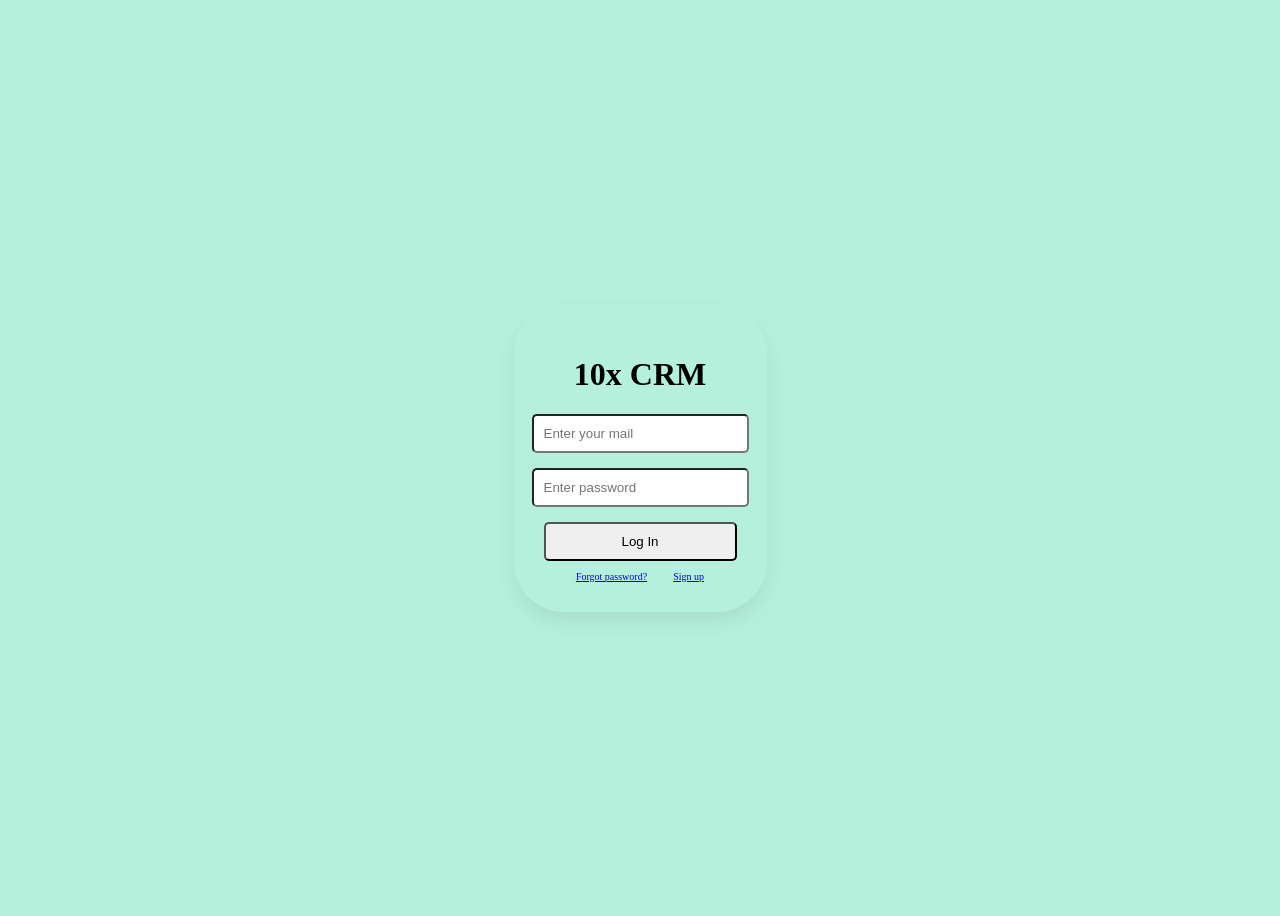
==== index.html @ ab28a85c "'LogIn' and 'Sign up' pages with common styles." ====
<!DOCTYPE html>
<html lang="en">
<head>
    <meta charset="UTF-8">
    <meta name="viewport" content="width=device-width, initial-scale=1.0">
    <title>LogIn Page</title>
    <link rel="stylesheet" href="./css/style.css">
</head>
<body class="flex_rule">
    
    <main class="main_wrapper flex_rule">
        <header>
        <h1>10x CRM</h1>
    </header>
        <form class="login_form flex_rule">
            <input type="email" placeholder="Enter your mail" id="log_mail">
            <input type="password" placeholder="Enter password" id="log_pass">
        
        <button type="submit" id="log_butt">Log In</button>
        </form>
        <div class="login_action">
            <a href="#">Forgot password?</a>
            <a href="signup.html">Sign up</a>
        </div>
    </main>
</body>
</html>
---- css/style.css ----
body {
  min-height: 100vh;
  background-color: #b5f0dc;
}

.flex_rule {
  display: flex;
  justify-content: center;
  align-items: center;
}

.main_wrapper {
  flex-direction: column;
  border-radius: 50px;
  height: auto;
  box-shadow: 0 10px 25px -5px rgba(0, 0, 0, 0.1);
  padding: 30px;
}

.login_form {
  flex-direction: column;
  gap: 15px;
}
.login_form input, .login_form button {
  border-radius: 5px;
}

.login_form input, .login_form button {
  width: 100%;
  padding: 10px;
}

.login_action {
  margin-top: 10px;
  font-size: 10px;
  display: flex;
  justify-content: space-around;
  width: 80%;
}

/*# sourceMappingURL=style.css.map */
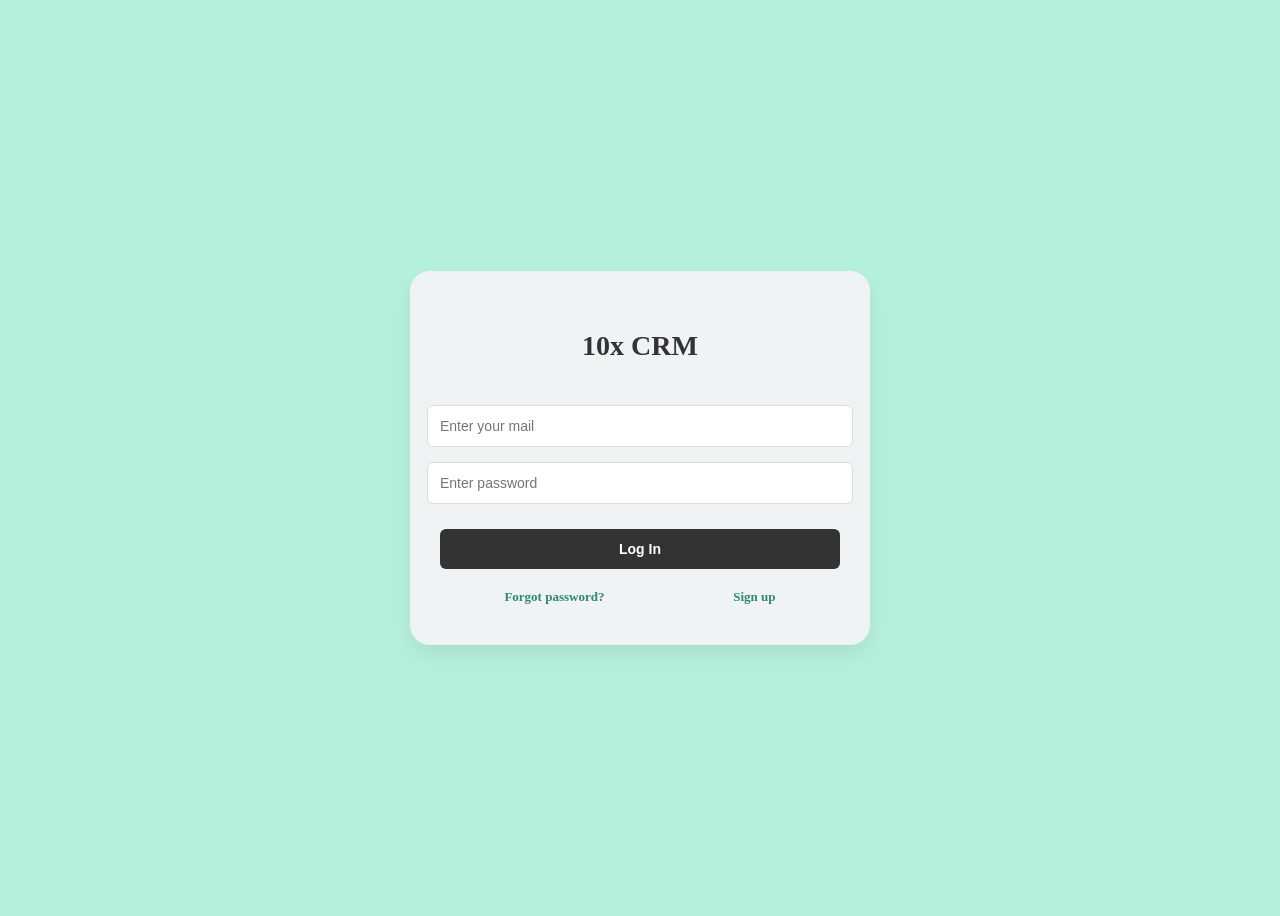
==== commit bb7d08f7: "Add account creation logic" ====
--- a/index.html
+++ b/index.html
@@ -23,5 +23,6 @@
             <a href="signup.html">Sign up</a>
         </div>
     </main>
+    <script src="./js/auth.js"></script>
 </body>
 </html>
--- a/css/style.css
+++ b/css/style.css
@@ -11,31 +11,67 @@
 
 .main_wrapper {
   flex-direction: column;
-  border-radius: 50px;
-  height: auto;
+  background-color: rgb(240, 243, 243);
+  border-radius: 20px;
+  width: 100%;
+  max-width: 400px;
+  padding: 40px 30px;
   box-shadow: 0 10px 25px -5px rgba(0, 0, 0, 0.1);
-  padding: 30px;
+}
+.main_wrapper header {
+  margin-bottom: 25px;
+}
+.main_wrapper header h1 {
+  font-size: 28px;
+  color: #333;
 }
 
 .login_form {
   flex-direction: column;
   gap: 15px;
+  width: 100%;
+  margin-bottom: 20px;
 }
 .login_form input, .login_form button {
-  border-radius: 5px;
+  width: 100%;
+  padding: 12px;
+  border-radius: 6px;
+  border: 1px solid #ddd;
+  font-size: 14px;
+  outline: none;
 }
-
-.login_form input, .login_form button {
-  width: 100%;
-  padding: 10px;
+.login_form input:focus {
+  border-color: #b5f0dc;
+}
+.login_form button {
+  background-color: #333;
+  color: white;
+  border: none;
+  cursor: pointer;
+  font-weight: bold;
+  margin-top: 10px;
+  transition: background 0.2s;
+}
+.login_form button:hover {
+  background-color: #444;
 }
 
 .login_action {
-  margin-top: 10px;
-  font-size: 10px;
   display: flex;
   justify-content: space-around;
-  width: 80%;
+  width: 100%;
+  font-size: 13px;
+}
+.login_action a {
+  color: #2b8a6a;
+  text-decoration: none;
+  font-weight: 600;
+}
+.login_action a:hover {
+  text-decoration: underline;
+}
+.login_action span {
+  color: #677;
 }
 
 /*# sourceMappingURL=style.css.map */
